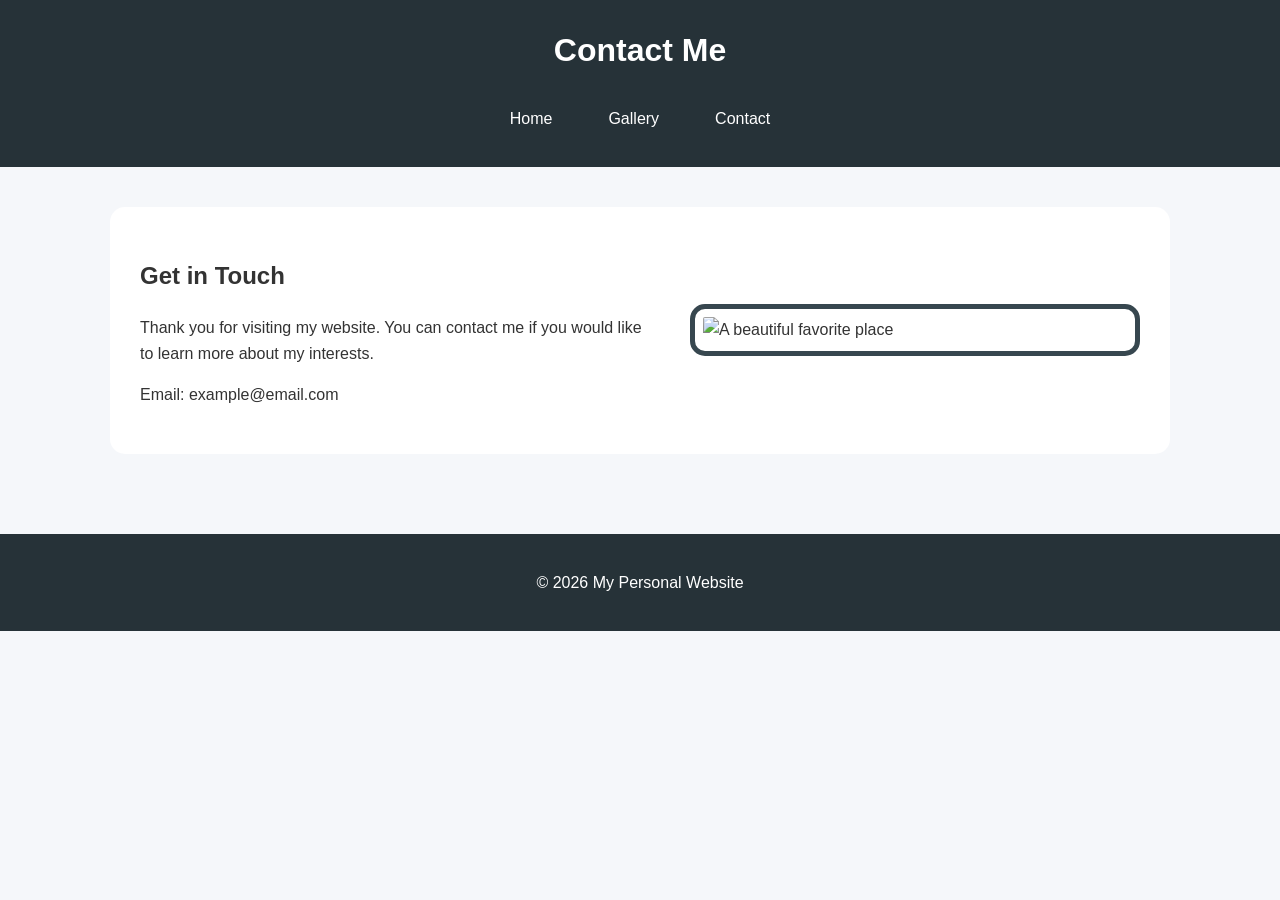
==== contact.html @ 6bfbdd4b "Add files via upload" ====
<!DOCTYPE html>
<html lang="en">
<head>
    <meta charset="UTF-8">
    <meta name="viewport" content="width=device-width, initial-scale=1.0">
    <title>Contact Me</title>
    <link rel="stylesheet" href="style.css">
</head>

<body>

    <a class="skip-link" href="#main-content">Skip to Main Content</a>

    <header>
        <h1>Contact Me</h1>

        <nav>
            <a href="index.html">Home</a>
            <a href="gallery.html">Gallery</a>
            <a href="contact.html">Contact</a>
        </nav>
    </header>

    <main id="main-content">

        <section class="contact-section">

            <div>
                <h2>Get in Touch</h2>

                <p>
                    Thank you for visiting my website.
                    You can contact me if you would like to
                    learn more about my interests.
                </p>

                <p>
                    Email: example@email.com
                </p>
            </div>

            <img src="images/image6.jpg" alt="A beautiful favorite place">

        </section>

    </main>

    <footer>
        <p>&copy; 2026 My Personal Website</p>
    </footer>

</body>
</html>
---- style.css ----
/* =========================
   GENERAL STYLING
========================= */

* {
    box-sizing: border-box;
}

body {
    margin: 0;
    font-family: Arial, sans-serif;
    line-height: 1.6;
    background-color: #f5f7fa;
    color: #333;
}

header {
    background-color: #263238;
    color: white;
    padding: 25px;
    text-align: center;
}

header h1 {
    margin: 0 0 20px;
}


/* =========================
   2. SKIP LINK
   position + focus
========================= */

.skip-link {
    position: absolute;
    top: -50px;
    left: 10px;
    background-color: black;
    color: white;
    padding: 10px 15px;
    text-decoration: none;
    border-radius: 5px;
    z-index: 1000;
}

.skip-link:focus {
    top: 10px;
}


/* =========================
   3. NAVIGATION
   FLEX + multiple properties
========================= */

nav {
    display: flex;
    justify-content: center;
    align-items: center;
    gap: 20px;
}

nav a {
    color: white;
    text-decoration: none;
    padding: 10px 18px;
    border-radius: 8px;
    transition: 0.3s;
}

nav a:hover {
    background-color: #546e7a;
    transform: translateY(-3px);
}


/* =========================
   MAIN
========================= */

main {
    max-width: 1100px;
    margin: auto;
    padding: 40px 20px;
}

section {
    margin-bottom: 40px;
}


/* =========================
   HERO
========================= */

.hero {
    display: flex;
    align-items: center;
    gap: 40px;
    background-color: white;
    padding: 30px;
    border-radius: 15px;
}

.hero div {
    flex: 1;
}

.hero img {
    width: 45%;
}


/* =========================
   BUTTON
   HOVER EFFECT
========================= */

.button {
    display: inline-block;
    margin-top: 15px;
    padding: 12px 20px;
    background-color: #37474f;
    color: white;
    text-decoration: none;
    border-radius: 8px;
    transition: all 0.3s ease;
}

.button:hover {
    transform: scale(1.1);
    background-color: #546e7a;
}


/* =========================
   GRID
========================= */

.info-grid {
    display: grid;
    grid-template-columns: repeat(2, 1fr);
    gap: 25px;
}

.info-grid article {
    background-color: white;
    padding: 25px;
    border-radius: 12px;
}


/* =========================
   GALLERY GRID
========================= */

.gallery-grid {
    display: grid;
    grid-template-columns: repeat(3, 1fr);
    gap: 25px;
}


/* =========================
   4. IMAGE BOX MODEL
   border + padding + radius
========================= */

img {
    max-width: 100%;
    height: auto;
    border: 5px solid #37474f;
    padding: 8px;
    border-radius: 15px;
    display: block;
}


/* =========================
   GALLERY FIGURES
========================= */

figure {
    margin: 0;
    background-color: white;
    padding: 15px;
    border-radius: 12px;
    text-align: center;
}

figcaption {
    margin-top: 10px;
    font-weight: bold;
}


/* =========================
   8. NTH-CHILD
========================= */

.gallery-grid figure:nth-child(even) img {
    border-radius: 50px 10px 50px 10px;
}

.gallery-grid figure:nth-child(odd) img {
    border-radius: 10px 50px 10px 50px;
}


/* =========================
   CONTACT
========================= */

.contact-section {
    display: flex;
    align-items: center;
    gap: 40px;
    background-color: white;
    padding: 30px;
    border-radius: 15px;
}

.contact-section div {
    flex: 1;
}

.contact-section img {
    width: 45%;
}


/* =========================
   FOOTER
========================= */

footer {
    background-color: #263238;
    color: white;
    text-align: center;
    padding: 20px;
}


/* =========================
   RESPONSIVE DESIGN
========================= */

@media (max-width: 700px) {

    nav {
        flex-direction: column;
    }

    .hero,
    .contact-section {
        flex-direction: column;
    }

    .hero img,
    .contact-section img {
        width: 100%;
    }

    .gallery-grid {
        grid-template-columns: 1fr;
    }

    .info-grid {
        grid-template-columns: 1fr;
    }
}
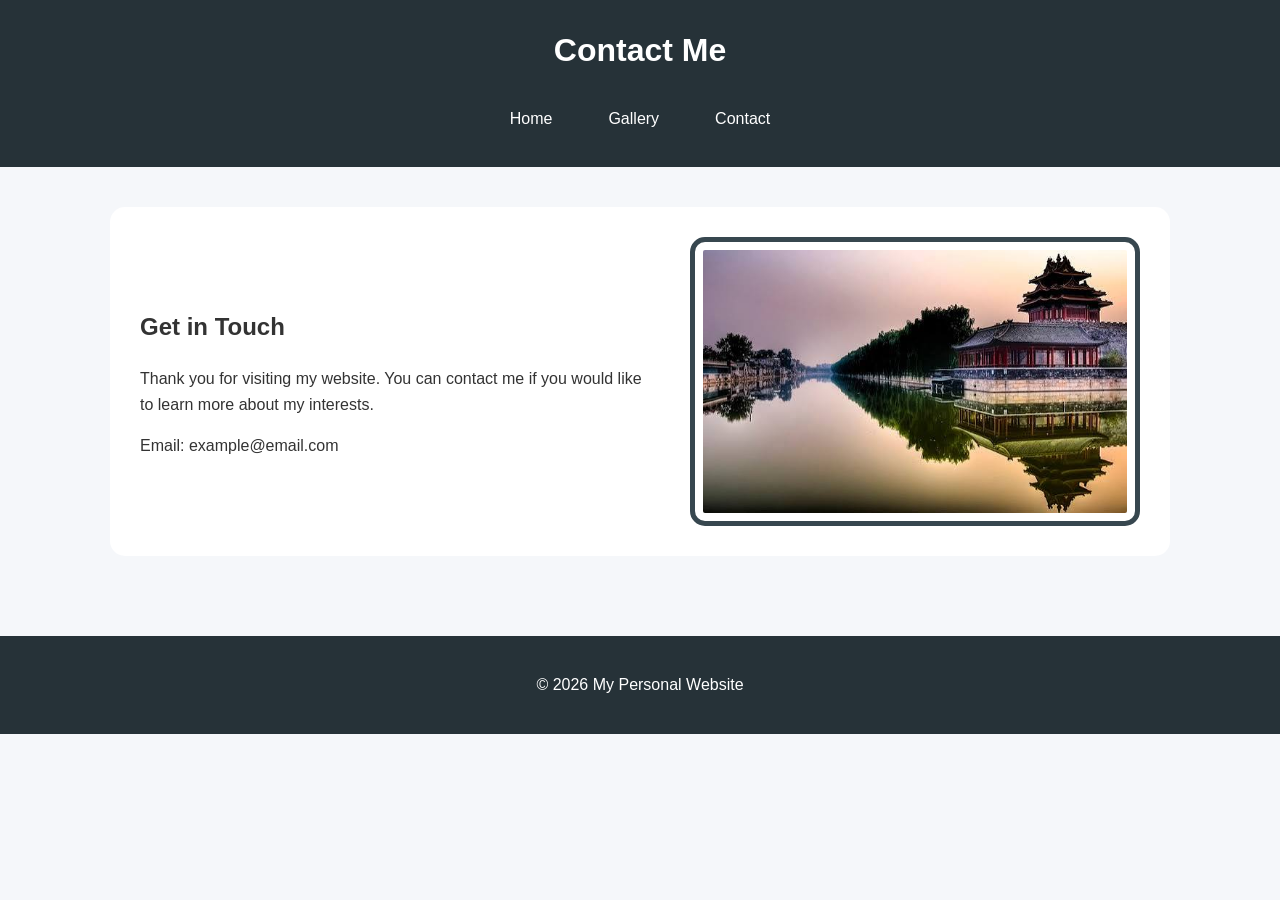
==== commit 8b6741ca: "Update contact.html" ====
--- a/contact.html
+++ b/contact.html
@@ -39,7 +39,7 @@
                 </p>
             </div>
 
-            <img src="images/image6.jpg" alt="A beautiful favorite place">
+            <img src="image6.jpg" alt="A beautiful favorite place">
 
         </section>
 
@@ -50,4 +50,4 @@
     </footer>
 
 </body>
-</html>+</html>
